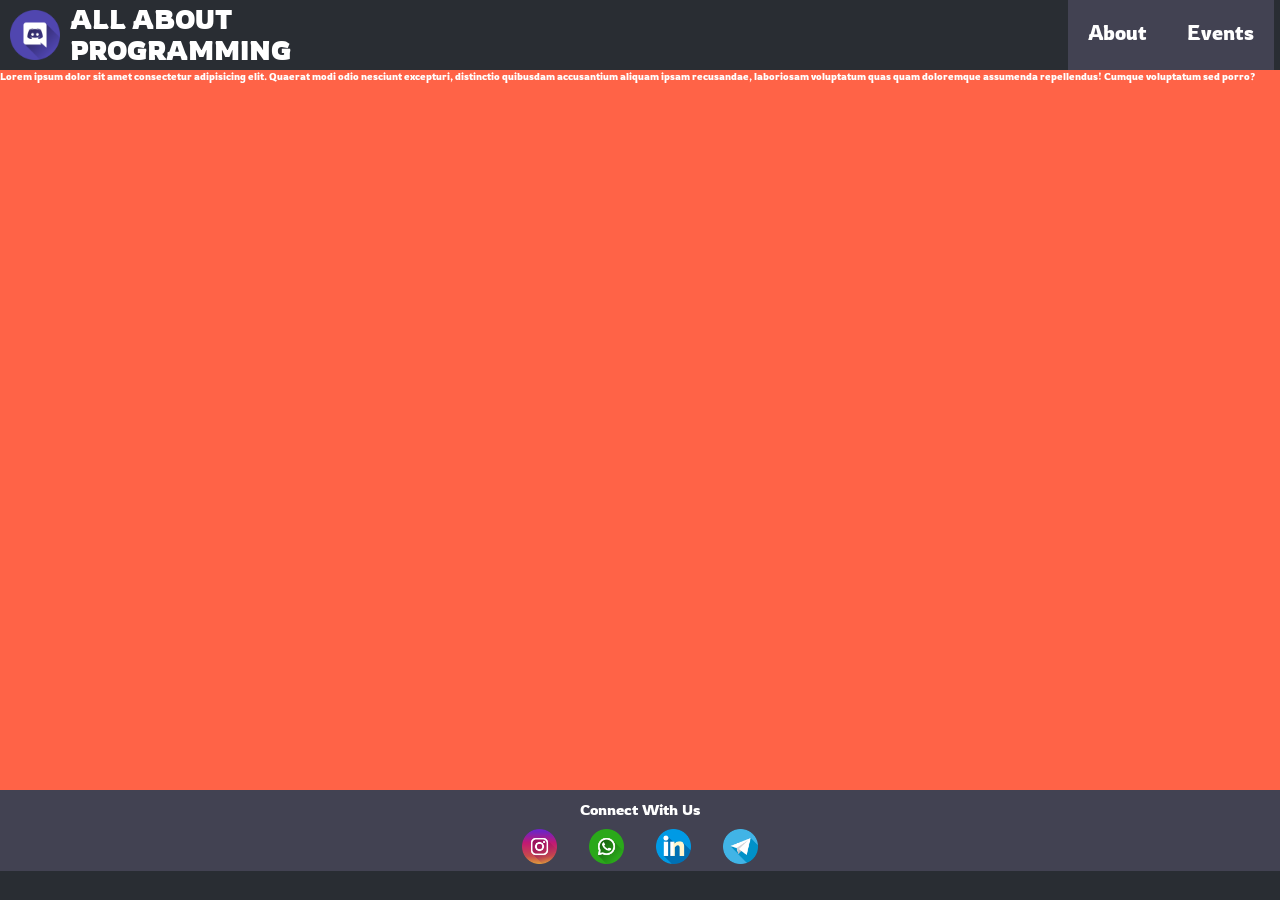
==== index.html @ 85fae018 "deployed with index.html" ====
<!DOCTYPE html>
<html lang="en">
<head>
    <meta charset="UTF-8">
    <meta http-equiv="X-UA-Compatible" content="IE=edge">
    <meta name="viewport" content="width=device-width, initial-scale=1.0">
    <link rel="preconnect" href="https://fonts.googleapis.com">
    <link rel="preconnect" href="https://fonts.gstatic.com" crossorigin>
    <link href="https://fonts.googleapis.com/css2?family=Rowdies:wght@300&display=swap" rel="stylesheet">
    <link rel="stylesheet" href="events.css">
    <title>Events</title>
</head>
<body>
    <div class="nav">
        <div class="logo">
            <img src="sources/discord.png" alt="">
            <h2>ALL ABOUT PROGRAMMING</h2>
        </div>
        <div class="nav-links">
            <div class="about">About</div>
            <div class="events">Events</div>
        </div>
    </div>
    <div class="container">
        <p>Lorem ipsum dolor sit amet consectetur adipisicing elit. Quaerat modi odio nesciunt excepturi, distinctio quibusdam accusantium aliquam ipsam recusandae, laboriosam voluptatum quas quam doloremque assumenda repellendus! Cumque voluptatum sed porro?</p>
    </div>
    <div class="bottom_bar">
        <div class="footerText"><p>Connect With Us</p></div>
        <div class="icons">
            <a href=""><img class="social-links" src="sources/instagram.png" alt=""></a>
            <a href=""><img class="social-links" src="sources/whatsapp.png" alt=""></a>
            <a href=""><img class="social-links" src="sources/linkedin.png" alt=""></a>
            <a href=""><img class="social-links" src="sources/telegram.png" alt=""></a>
        </div>
    </div>
</body>
</html>
---- events.css ----
*{
    margin: 0px;
    padding: 0px;
    box-sizing: border-box;
}
html{
    font-size: 10px;
}
body{
    min-height: 100vh;
    min-width: 100vw;
    color: #ffffff;
    background-color: #292d33;
    font-family: 'Rowdies', cursive;
}

.bottom_bar{
    display: flex;
    flex-direction: column;
    align-items: center;


    background-color: #424252;
    color: white;
    width: 100%;
    bottom: 0px;
}
.footerText{
    font-size:  1.5rem; 
    margin-top: 1rem;
}
.icons a img{
    width: 3.5rem;
    margin: 1rem 1.5rem 0.5rem 1.5rem;
}
.social-links :hover{
    cursor: pointer;
    color: rgba(0,0, 0, 1);
    transform: scale(1.2);
}



/* ------------------------------------------------------------------------------------------------------------- */

.nav {
    display: flex;
    justify-content: space-between;
    width: 100%;
    height: 7rem;
}
.logo{
    /* background-color: royalblue; */
    width: 30%;
    color: white;
    display: flex;
    align-items: center;
    font-size: 1.7rem;
}
.logo img{
    height: 100%;
    padding: 1rem;
}
.nav-links{
    margin-right: 2rem;
    /* background-color: rgb(100, 77, 122); */
    width: 15%;
    display: flex;
    justify-content: start;
    align-items: center;
    font-size: 2rem;
}

.nav-links div{
    background-color: #424252;
    list-style: none;
    height: 100%;
    padding: 2rem ;
    display: flex;
    justify-content: center;
}

.nav-links div :hover{
    background-color: #424252;
    cursor: pointer;
}



/* ------------------------------------------------------------------------------------------------------------- */

.container{
    background-color: tomato;
    width: 100%;
    min-height: 80vh;
}
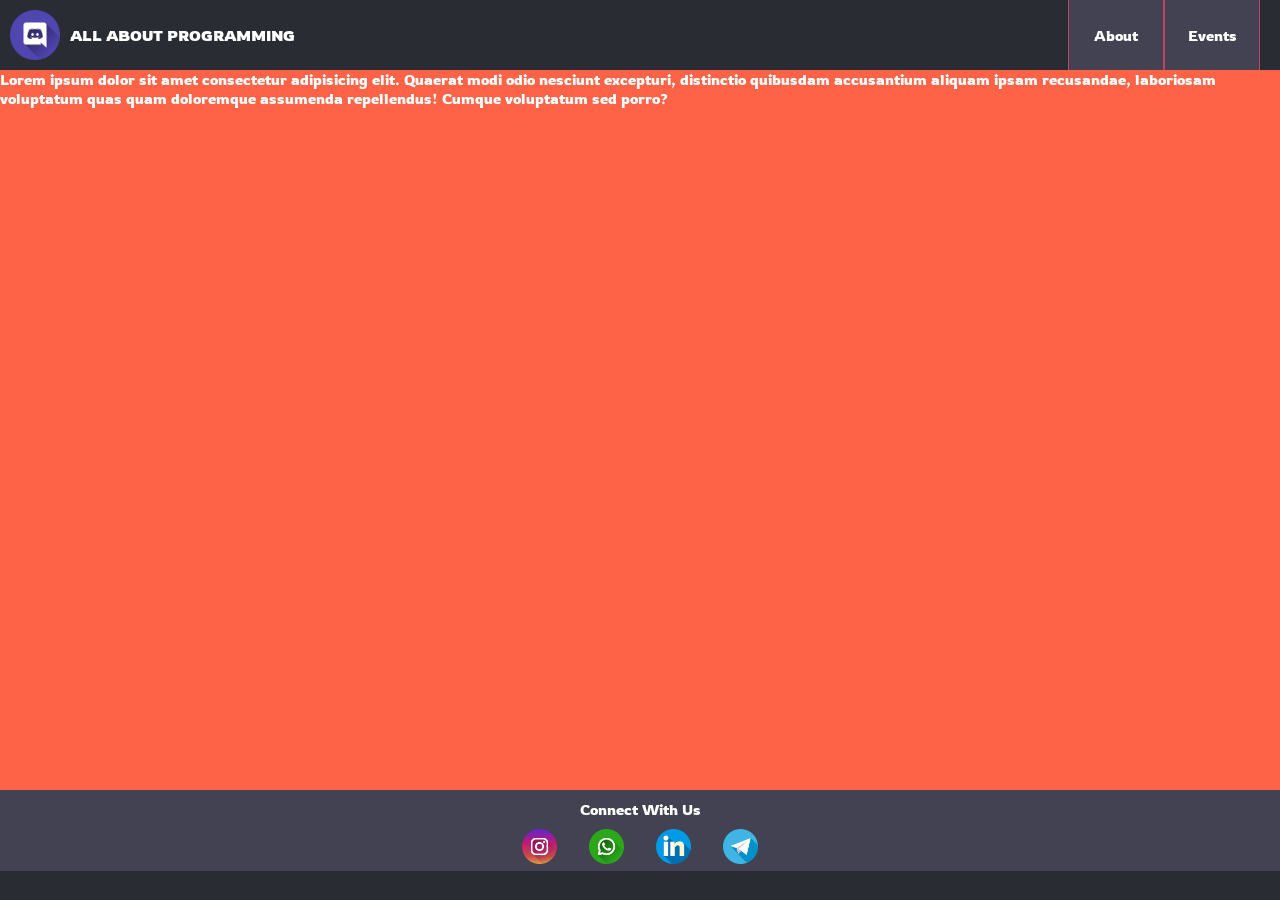
==== commit 5fa96c26: "responsiveness added" ====
--- a/index.html
+++ b/index.html
@@ -17,8 +17,8 @@
             <h2>ALL ABOUT PROGRAMMING</h2>
         </div>
         <div class="nav-links">
-            <div class="about">About</div>
-            <div class="events">Events</div>
+            <div class="about"> <p>About</p> </div>
+            <div class="events"> <p>Events</p> </div>
         </div>
     </div>
     <div class="container">
--- a/events.css
+++ b/events.css
@@ -4,8 +4,9 @@
     box-sizing: border-box;
 }
 html{
-    font-size: 10px;
+    font-size: 62.5%;
 }
+
 body{
     min-height: 100vh;
     min-width: 100vw;
@@ -14,15 +15,18 @@
     font-family: 'Rowdies', cursive;
 }
 
+p,h2{
+    font-size: 1.5rem;
+}
+
 .bottom_bar{
     display: flex;
     flex-direction: column;
     align-items: center;
 
-
     background-color: #424252;
     color: white;
-    width: 100%;
+    width: 100vw;
     bottom: 0px;
 }
 .footerText{
@@ -46,7 +50,7 @@
 .nav {
     display: flex;
     justify-content: space-between;
-    width: 100%;
+    max-width: 100vw;
     height: 7rem;
 }
 .logo{
@@ -63,27 +67,29 @@
 }
 .nav-links{
     margin-right: 2rem;
-    /* background-color: rgb(100, 77, 122); */
+    background-color: rgb(189, 67, 104);
     width: 15%;
     display: flex;
-    justify-content: start;
+    justify-content: space-evenly;
     align-items: center;
-    font-size: 2rem;
+
 }
 
 .nav-links div{
     background-color: #424252;
     list-style: none;
     height: 100%;
-    padding: 2rem ;
+    width: 50%;
     display: flex;
+    align-items: center;
     justify-content: center;
+    margin: 1px;
 }
 
-.nav-links div :hover{
+/* .nav-links div :hover{
     background-color: #424252;
     cursor: pointer;
-}
+} */
 
 
 
@@ -93,4 +99,30 @@
     background-color: tomato;
     width: 100%;
     min-height: 80vh;
+}
+
+
+
+
+
+
+
+
+
+@media  (max-width: 998px){
+    html{
+        font-size: 40%;
+    }
+}
+
+@media screen(max-width: 760px) {
+    html{
+        font-size: 20%;
+    }
+}
+
+@media screen(max-width: 425px) {
+    html{
+        font-size: 10%;
+    }
 }
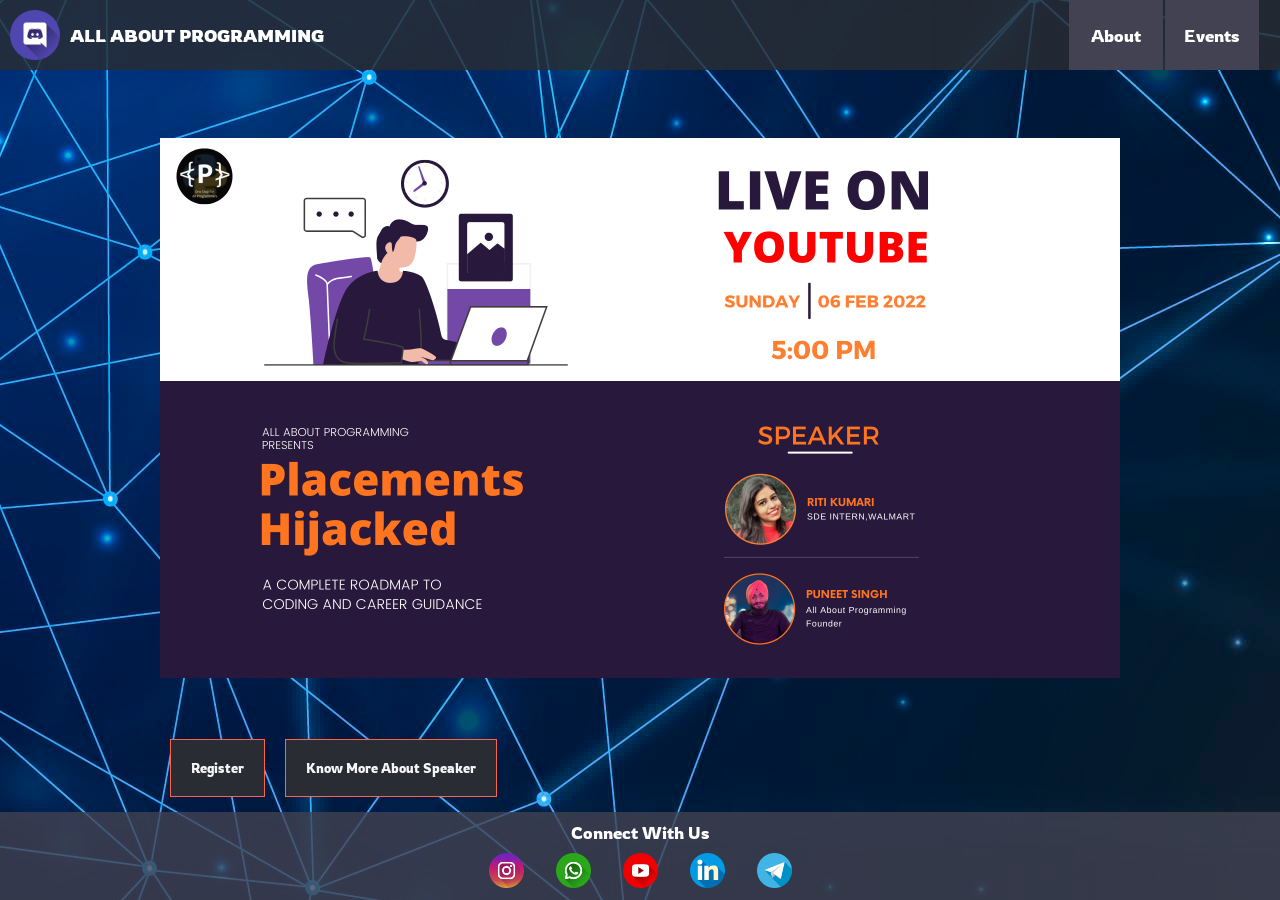
==== commit 16eaad33: "prototype ready" ====
--- a/index.html
+++ b/index.html
@@ -22,13 +22,23 @@
         </div>
     </div>
     <div class="container">
-        <p>Lorem ipsum dolor sit amet consectetur adipisicing elit. Quaerat modi odio nesciunt excepturi, distinctio quibusdam accusantium aliquam ipsam recusandae, laboriosam voluptatum quas quam doloremque assumenda repellendus! Cumque voluptatum sed porro?</p>
+        <div class="box" id="event-detail">
+            <div class="box" id="poster">
+                <img src="sources/2-new (2).png" alt="">
+                <img src="sources/2-new (1).png" alt="">
+            </div>
+            <div class="box" id="other-details">
+                <button class="register-btn">Register</button>
+                <button class="speaker-profile-btn">Know More About Speaker</button>
+            </div>
+        </div>
     </div>
     <div class="bottom_bar">
         <div class="footerText"><p>Connect With Us</p></div>
         <div class="icons">
             <a href=""><img class="social-links" src="sources/instagram.png" alt=""></a>
             <a href=""><img class="social-links" src="sources/whatsapp.png" alt=""></a>
+            <a href=""><img class="social-links" src="sources/youtube.png" alt=""></a>
             <a href=""><img class="social-links" src="sources/linkedin.png" alt=""></a>
             <a href=""><img class="social-links" src="sources/telegram.png" alt=""></a>
         </div>
--- a/events.css
+++ b/events.css
@@ -11,20 +11,20 @@
     min-height: 100vh;
     min-width: 100vw;
     color: #ffffff;
-    background-color: #292d33;
     font-family: 'Rowdies', cursive;
+    background-image: url(/sources/5039684.jpg);
 }
 
 p,h2{
-    font-size: 1.5rem;
+    font-size: 1.7rem;
 }
 
 .bottom_bar{
     display: flex;
     flex-direction: column;
     align-items: center;
-
-    background-color: #424252;
+    position: absolute;
+    background-color: #424252c9;
     color: white;
     width: 100vw;
     bottom: 0px;
@@ -35,7 +35,7 @@
 }
 .icons a img{
     width: 3.5rem;
-    margin: 1rem 1.5rem 0.5rem 1.5rem;
+    margin: 1rem 1.5rem ;
 }
 .social-links :hover{
     cursor: pointer;
@@ -52,6 +52,7 @@
     justify-content: space-between;
     max-width: 100vw;
     height: 7rem;
+    background-color: #292d33d0;
 }
 .logo{
     /* background-color: royalblue; */
@@ -67,7 +68,7 @@
 }
 .nav-links{
     margin-right: 2rem;
-    background-color: rgb(189, 67, 104);
+    /* background-color: rgb(189, 67, 104); */
     width: 15%;
     display: flex;
     justify-content: space-evenly;
@@ -96,15 +97,82 @@
 /* ------------------------------------------------------------------------------------------------------------- */
 
 .container{
-    background-color: tomato;
+    /* background-color: tomato; */
     width: 100%;
-    min-height: 80vh;
+    min-height: 90vh;
+    display: flex;
+    justify-content: center;
+    align-items: center;
+
+}
+/* .box{
+    border: 2px solid red;
+} */
+
+#event-detail{
+    width: 75%;
+    min-height: 75vh;
+    display: flex;
+    flex-direction: column;
+    justify-content: space-between;
+    z-index: 5;
+}
+
+#poster{
+    display: flex;
+    max-height: 65vh;
+    overflow: hidden;
+}
+
+#poster img{
+    width: 100%;
+    animation: slider 6s infinite linear;
+}
+
+#other-details{
+    min-height: 10vh;
+    display: flex;
+    align-items: center;
+}
+
+#other-details button{
+    margin-left: 1rem;
+    margin-right: 1rem;
+    border: 1px solid tomato;
+    background: none;
+    background-color: #292d33;
+    padding: 2rem;
+    font-family: 'Rowdies', cursive;
+    color: whitesmoke;
 }
 
 
 
 
 
+
+
+
+
+@keyframes slider {
+    0%{
+        transform: translateX(0%);
+    }
+    40%{
+        transform: translateX(0%);
+    }
+
+    50%{
+        transform: translateX(-100%);
+    }
+    90%{
+        transform: translateX(-100%);
+    }
+    100%{
+        transform: translateX(0%);
+    }
+
+}
 
 
 
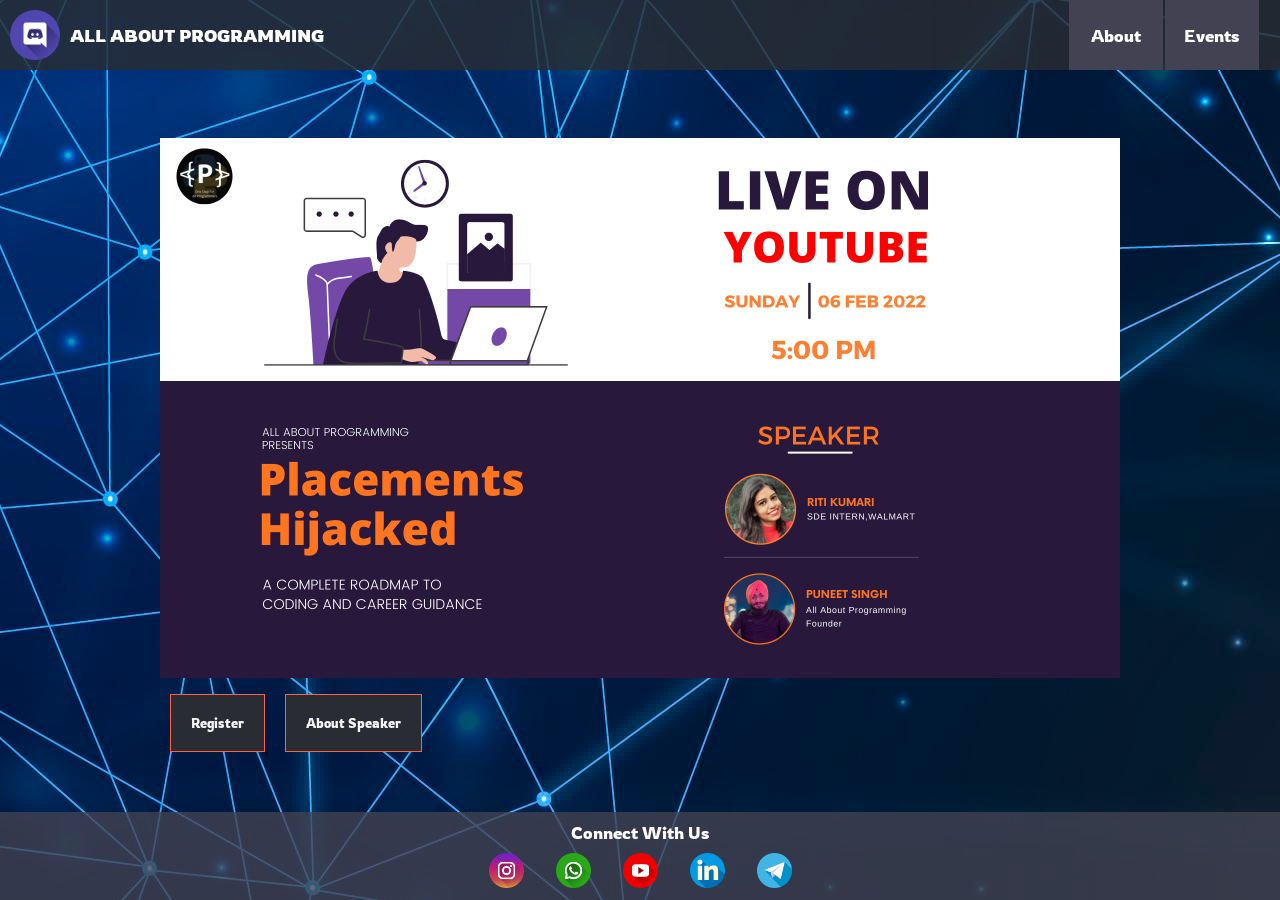
==== commit c6708ca4: "btn responsive ness" ====
--- a/index.html
+++ b/index.html
@@ -29,7 +29,7 @@
             </div>
             <div class="box" id="other-details">
                 <button class="register-btn">Register</button>
-                <button class="speaker-profile-btn">Know More About Speaker</button>
+                <button class="speaker-profile-btn">About Speaker</button>
             </div>
         </div>
     </div>
--- a/events.css
+++ b/events.css
@@ -8,7 +8,7 @@
 }
 
 body{
-    min-height: 100vh;
+    max-height: 100vh;
     min-width: 100vw;
     color: #ffffff;
     font-family: 'Rowdies', cursive;
@@ -114,7 +114,7 @@
     min-height: 75vh;
     display: flex;
     flex-direction: column;
-    justify-content: space-between;
+    /* justify-content: space-between; */
     z-index: 5;
 }
 
@@ -149,6 +149,8 @@
 
 
 
+
+/* ------------------------------------------------------------------------------------------------------------- */
 
 
 
